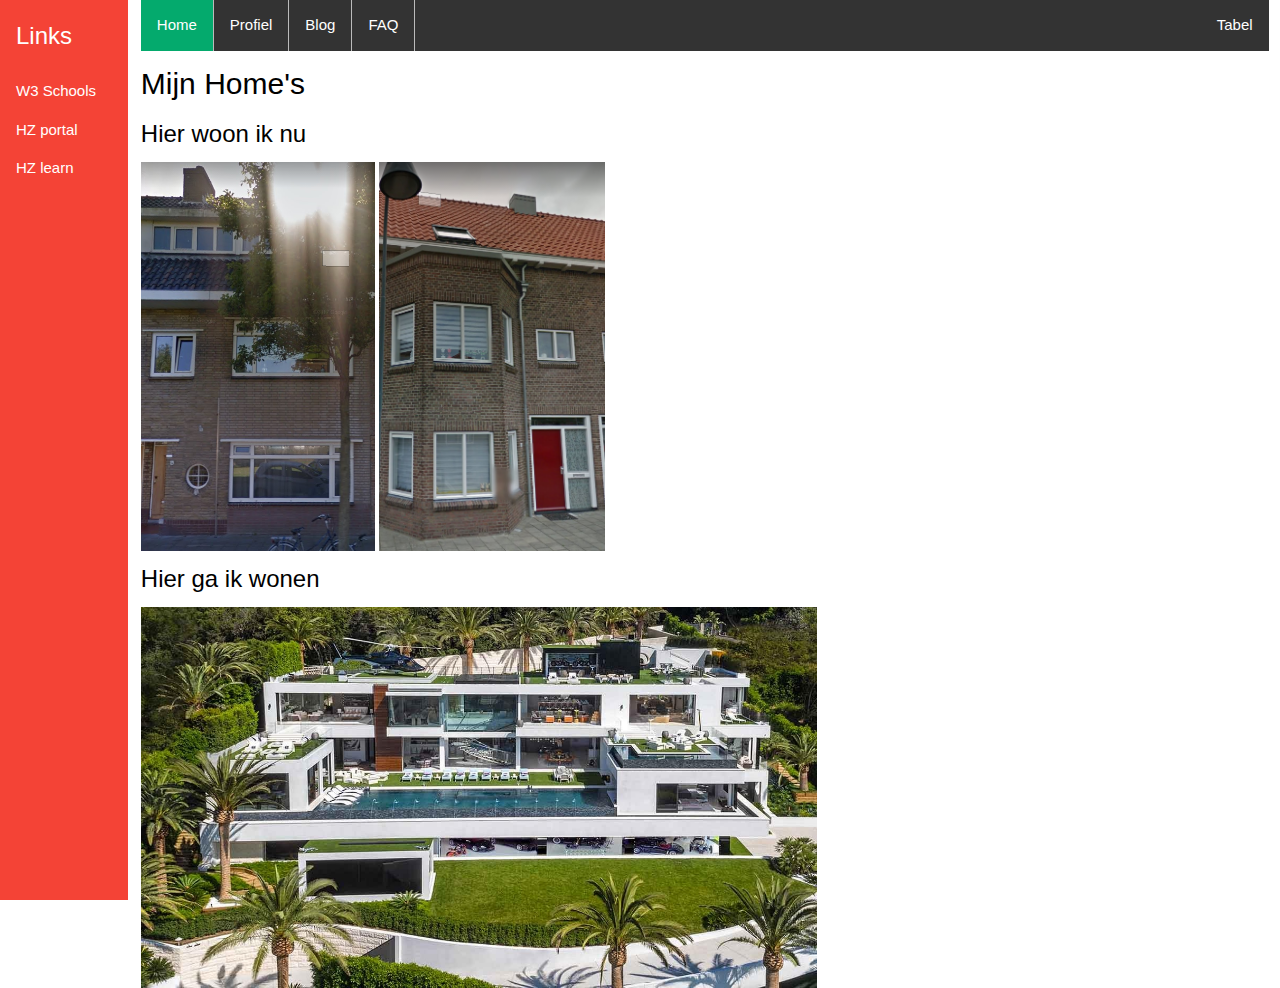
==== index.html @ 0c7b54ce "." ====
<!DOCTYPE html>
<html>

<head>
    <link rel="stylesheet" href="https://www.w3schools.com/w3css/4/w3.css">
    <link rel="stylesheet" href="style.css">
    <link rel="stylesheet" href="styles.css">
    <meta name="viewport" content="width=device-width, initial-scale=1.0">
</head>

<body>
    <div class="w3-sidebar w3-bar-block w3-red" style="width:10%">
        <h3 class="w3-bar-item">Links</h3>
        <a href="https://www.w3schools.com/" class="w3-bar-item w3-button">W3 Schools</a>
        <a href="https://portal.hz.nl/" class="w3-bar-item w3-button">HZ portal</a>
        <a href="https://learn.hz.nl/my/" class="w3-bar-item w3-button">HZ learn</a>
    </div>

    <div style="margin-left:11%">
        <div style="margin-right:1%">
        <div class="w3-container"></div>
          
        <ul>
            <li><a class="active" href="index.html">Home</a></li>
            <li><a href="profile.html">Profiel</a></li>
            <li><a href="blog.html">Blog</a></li>
            <li><a href="faq.html">FAQ</a></li>
            <li style="float:right"><a href="tabel.html">Tabel</a></li>
        </ul>

        <h2>Mijn Home's</h2>
        <h3>Hier woon ik nu</h3>
        <img src="singel.PNG" alt="Singel" width="20.75%">
        <img src="eedestraat.PNG" alt="Eedestraat" width="20%">
        <h3>Hier ga ik wonen</h3>
        <img src="huis.jpg" alt="Villa" width="60%">
    </div>
    </div>
</body>
</html>
---- style.css ----
ul {
    list-style-type: none;
    margin: 0;
    padding: 0;
    overflow: hidden;
    background-color: #333;
  }
  
  li {
    float: left;
    border-right:1px solid #bbb;
  }
  
  li:last-child {
    border-right: none;
  }
  
  li a {
    display: block;
    color: white;
    text-align: center;
    padding: 14px 16px;
    text-decoration: none;
  }
  
  li a:hover:not(.active) {
    background-color: #111;
  }
  
  .active {
    background-color: #04AA6D;
  }

  .sidenav {
    height: 100%;
    width: 200px;
    position: fixed;
    z-index: 1;
    top: 0;
    left: 0;
    background-color: #111;
    overflow-x: hidden;
    padding-top: 20px;
  }
  
  .sidenav a {
    padding: 6px 6px 6px 32px;
    text-decoration: none;
    font-size: 25px;
    color: #818181;
    display: block;
  }
  
  .sidenav a:hover {
    color: #f1f1f1;
  }
  
  .main {
    margin-left: 200px; /* Same as the width of the sidenav */
  }
  
  @media screen and (max-height: 450px) {
    .sidenav {padding-top: 15px;}
    .sidenav a {font-size: 18px;}
  }


  * {
    box-sizing: border-box;
  }
  
  .left {
    background-color: #2196F3;
    padding: 20px;
    float: left;
    width: 20%;
  }
  
  .main {
    background-color: #f1f1f1;
    padding: 20px;
    float: left;
    width: 60%;
  }
  
  .right {
    background-color: #4CAF50;
    padding: 20px;
    float: left;
    width: 20%;
  }
---- styles.css ----
.all-browsers {
    margin: 0;
    padding: 5px;
    background-color: rgb(2, 201, 201);
  }

  .all-browsers>h1,
  .browser {
    margin: 10px;
    padding: 5px;
  }

  .browser {
    background: white;
  }

  .browser>h2,
  p {
    margin: 4px;
    font-size: 90%;
}




.sidebar {
  margin: 0;
  padding: 0;
  width: 200px;
  background-color: #f1f1f1;
  position: fixed;
  height: 100%;
  overflow: auto;
}

.sidebar a {
  display: block;
  color: black;
  padding: 16px;
  text-decoration: none;
}
 
.sidebar a.active {
  background-color: #04AA6D;
  color: white;
}

.sidebar a:hover:not(.active) {
  background-color: #555;
  color: white;
}

div.content {
  margin-left: 200px;
  padding: 1px 16px;
  height: 1000px;
}

@media screen and (max-width: 700px) {
  .sidebar {
    width: 100%;
    height: auto;
    position: relative;
  }
  .sidebar a {float: left;}
  div.content {margin-left: 0;}
}

@media screen and (max-width: 400px) {
  .sidebar a {
    text-align: center;
    float: none;
  }
}
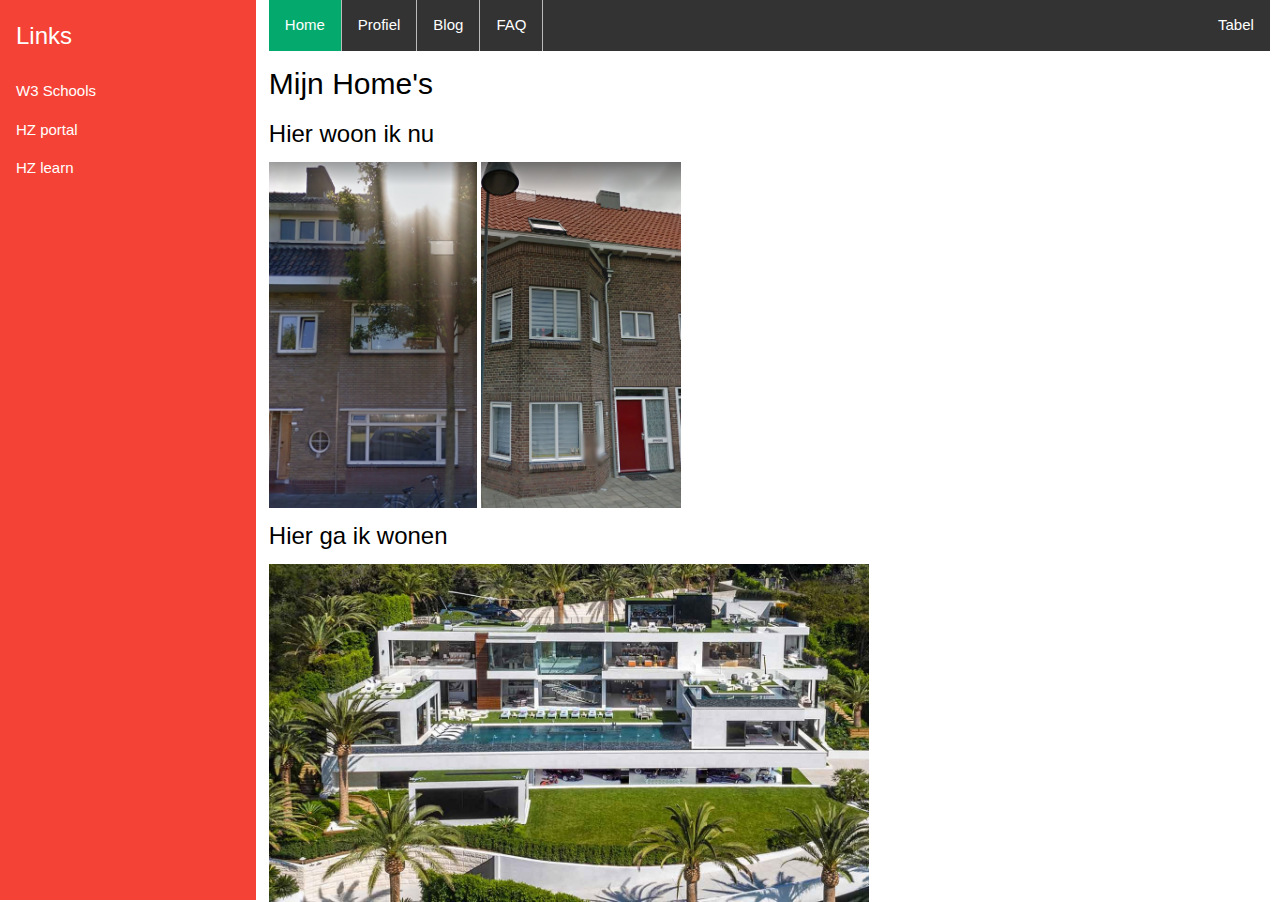
==== commit 0dd77ed0: "." ====
--- a/index.html
+++ b/index.html
@@ -4,19 +4,18 @@
 <head>
     <link rel="stylesheet" href="https://www.w3schools.com/w3css/4/w3.css">
     <link rel="stylesheet" href="style.css">
-    <link rel="stylesheet" href="styles.css">
     <meta name="viewport" content="width=device-width, initial-scale=1.0">
 </head>
 
 <body>
-    <div class="w3-sidebar w3-bar-block w3-red" style="width:10%">
+    <div class="w3-sidebar w3-bar-block w3-red" style="width:20%">
         <h3 class="w3-bar-item">Links</h3>
         <a href="https://www.w3schools.com/" class="w3-bar-item w3-button">W3 Schools</a>
         <a href="https://portal.hz.nl/" class="w3-bar-item w3-button">HZ portal</a>
         <a href="https://learn.hz.nl/my/" class="w3-bar-item w3-button">HZ learn</a>
     </div>
 
-    <div style="margin-left:11%">
+    <div style="margin-left:21%">
         <div style="margin-right:1%">
         <div class="w3-container"></div>
           
--- a/style.css
+++ b/style.css
@@ -73,20 +73,14 @@
     background-color: #2196F3;
     padding: 20px;
     float: left;
-    width: 20%;
+    width: 5%;
   }
   
   .main {
     background-color: #f1f1f1;
     padding: 20px;
     float: left;
-    width: 60%;
+    width: 95%;
   }
   
-  .right {
-    background-color: #4CAF50;
-    padding: 20px;
-    float: left;
-    width: 20%;
-  }
   
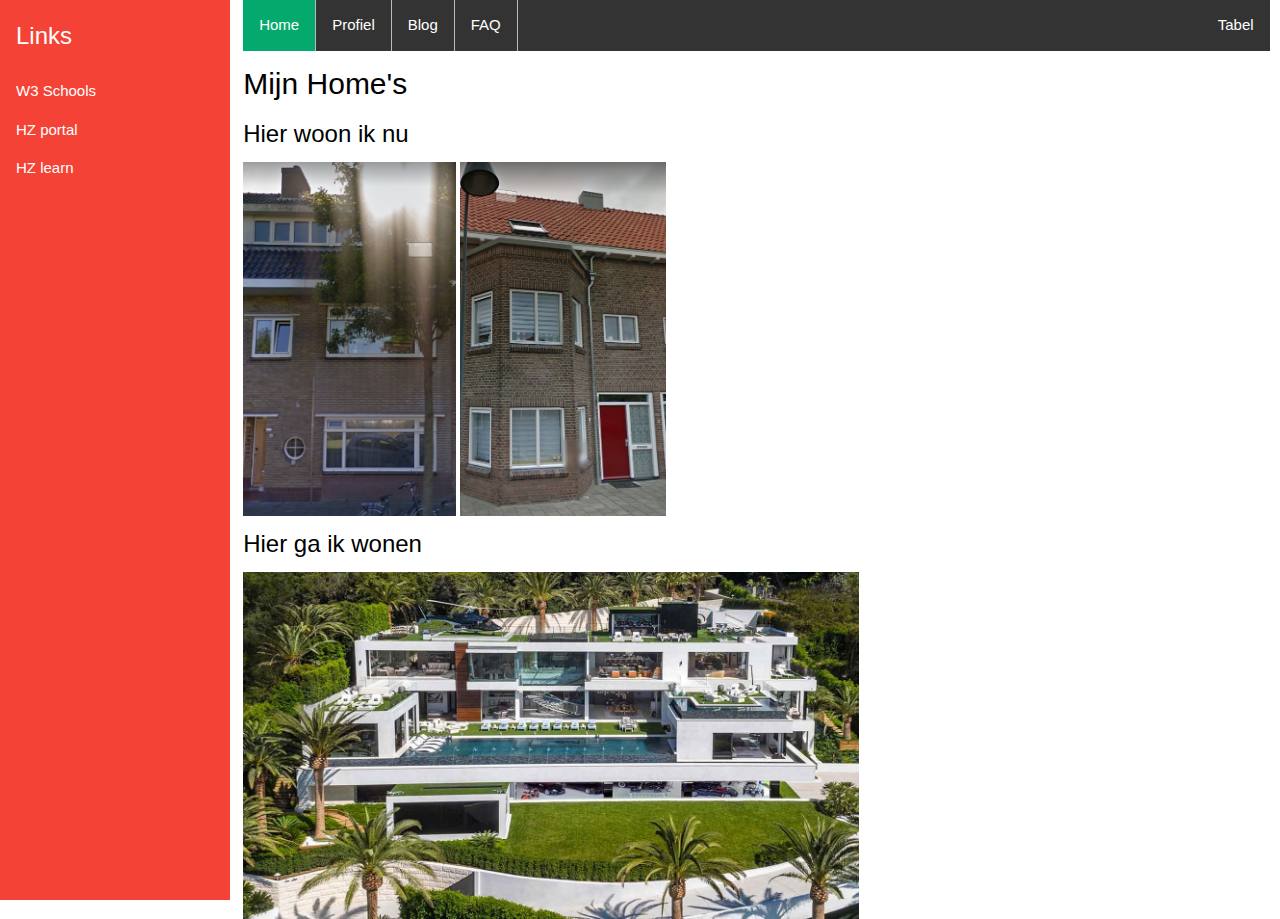
==== commit 70f16a4c: "." ====
--- a/index.html
+++ b/index.html
@@ -8,14 +8,14 @@
 </head>
 
 <body>
-    <div class="w3-sidebar w3-bar-block w3-red" style="width:20%">
+    <div class="w3-sidebar w3-bar-block w3-red" style="width:18%">
         <h3 class="w3-bar-item">Links</h3>
         <a href="https://www.w3schools.com/" class="w3-bar-item w3-button">W3 Schools</a>
         <a href="https://portal.hz.nl/" class="w3-bar-item w3-button">HZ portal</a>
         <a href="https://learn.hz.nl/my/" class="w3-bar-item w3-button">HZ learn</a>
     </div>
 
-    <div style="margin-left:21%">
+    <div style="margin-left:19%">
         <div style="margin-right:1%">
         <div class="w3-container"></div>
           
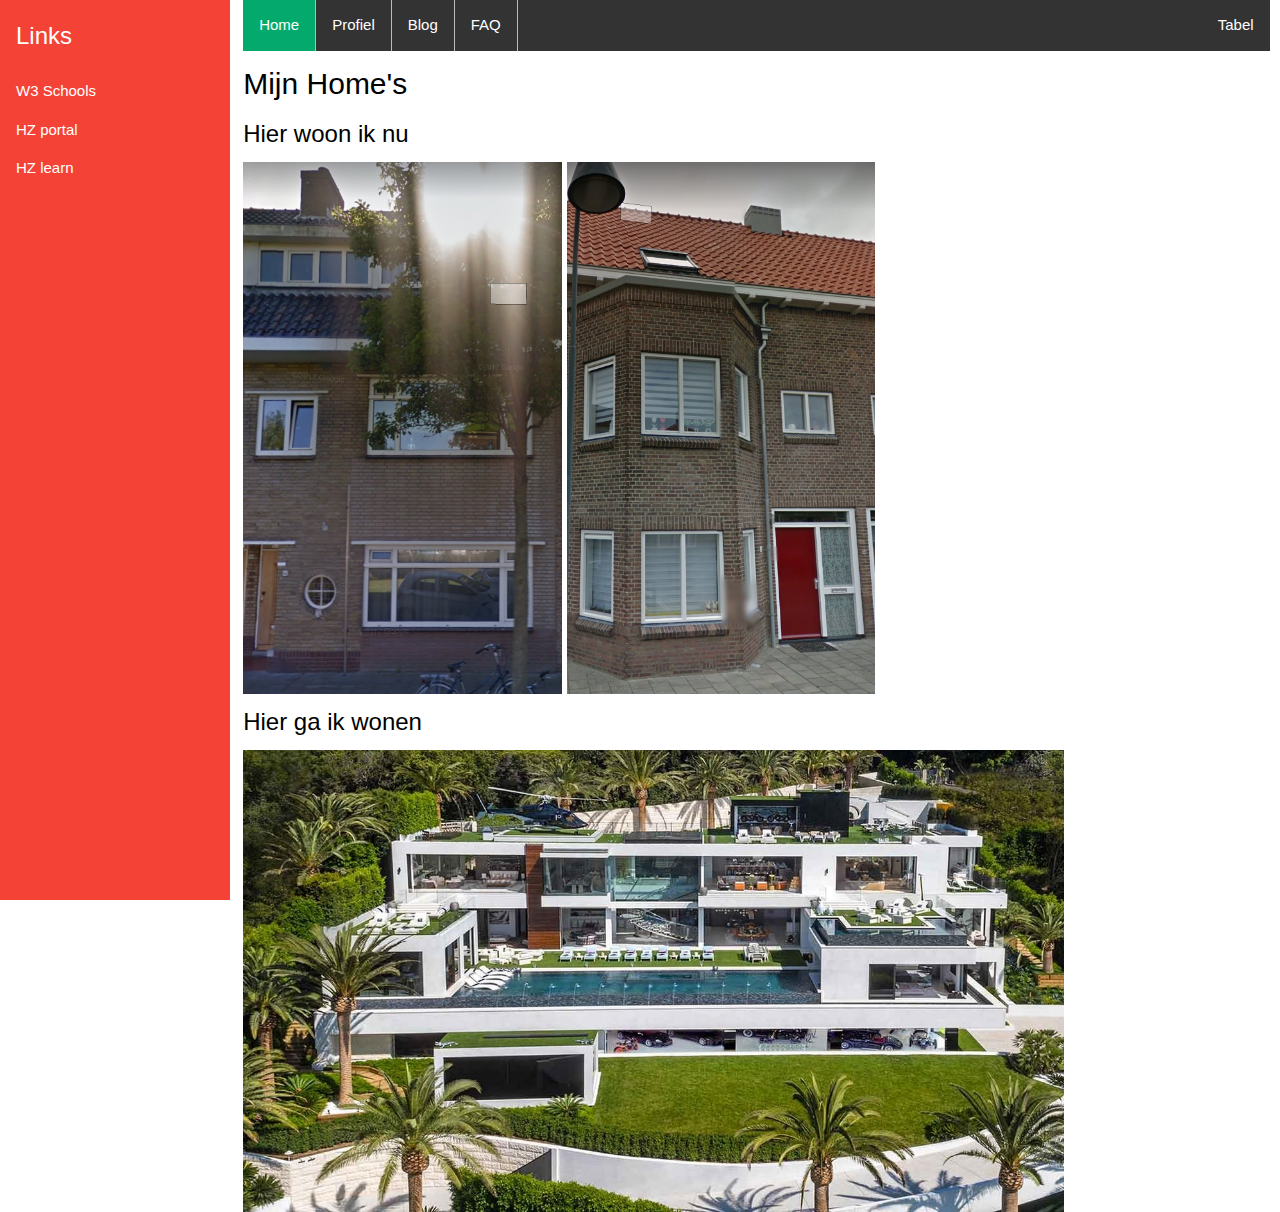
==== commit 91fef197: "." ====
--- a/index.html
+++ b/index.html
@@ -29,10 +29,10 @@
 
         <h2>Mijn Home's</h2>
         <h3>Hier woon ik nu</h3>
-        <img src="singel.PNG" alt="Singel" width="20.75%">
-        <img src="eedestraat.PNG" alt="Eedestraat" width="20%">
+        <img src="singel.PNG" alt="Singel" width="31.1%">
+        <img src="eedestraat.PNG" alt="Eedestraat" width="30%">
         <h3>Hier ga ik wonen</h3>
-        <img src="huis.jpg" alt="Villa" width="60%">
+        <img src="huis.jpg" alt="Villa" width="80%">
     </div>
     </div>
 </body>
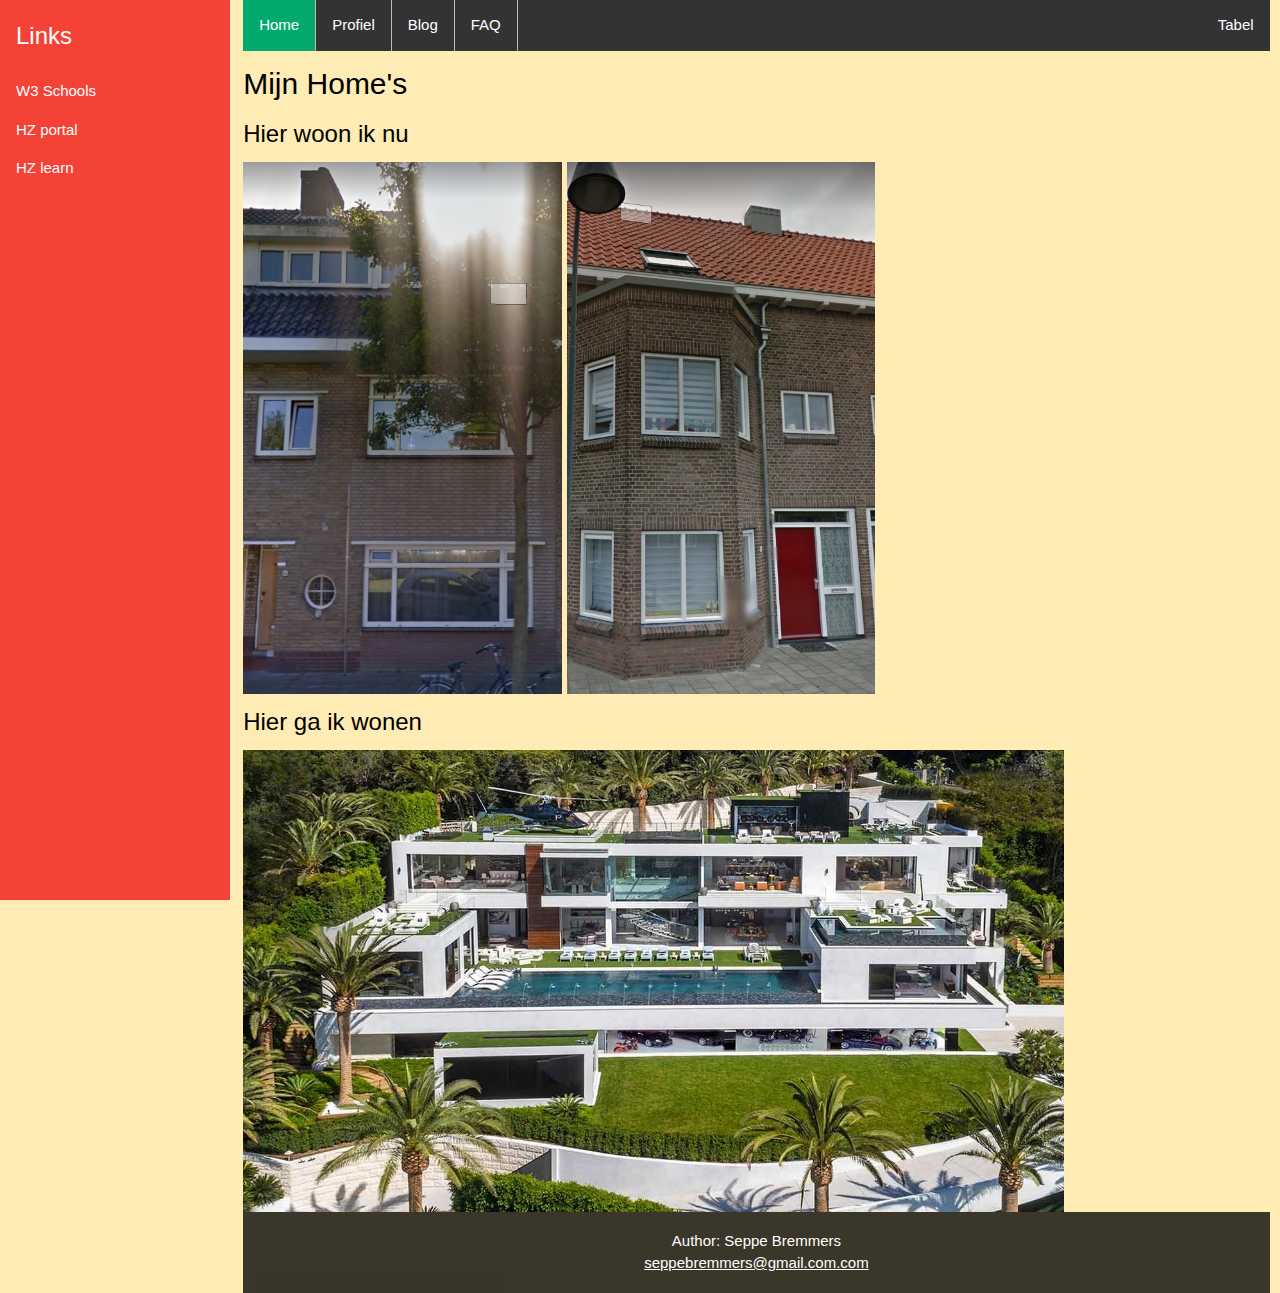
==== commit 930c6f5b: "." ====
--- a/index.html
+++ b/index.html
@@ -17,23 +17,31 @@
 
     <div style="margin-left:19%">
         <div style="margin-right:1%">
-        <div class="w3-container"></div>
-          
-        <ul>
-            <li><a class="active" href="index.html">Home</a></li>
-            <li><a href="profile.html">Profiel</a></li>
-            <li><a href="blog.html">Blog</a></li>
-            <li><a href="faq.html">FAQ</a></li>
-            <li style="float:right"><a href="tabel.html">Tabel</a></li>
-        </ul>
+            <div class="w3-container"></div>
 
-        <h2>Mijn Home's</h2>
-        <h3>Hier woon ik nu</h3>
-        <img src="singel.PNG" alt="Singel" width="31.1%">
-        <img src="eedestraat.PNG" alt="Eedestraat" width="30%">
-        <h3>Hier ga ik wonen</h3>
-        <img src="huis.jpg" alt="Villa" width="80%">
-    </div>
+            <ul>
+                <li><a class="active" href="index.html">Home</a></li>
+                <li><a href="profile.html">Profiel</a></li>
+                <li><a href="blog.html">Blog</a></li>
+                <li><a href="faq.html">FAQ</a></li>
+                <li style="float:right"><a href="tabel.html">Tabel</a></li>
+            </ul>
+
+            <h2>Mijn Home's</h2>
+            <h3>Hier woon ik nu</h3>
+            <img src="singel.PNG" alt="Singel" width="31.1%">
+            <img src="eedestraat.PNG" alt="Eedestraat" width="30%">
+            <h3>Hier ga ik wonen</h3>
+            <img src="huis.jpg" alt="Villa" width="80%">
+            <div style="margin-bottom;:1%">
+            <footer>
+                <p>Author: Seppe Bremmers<br>
+                    <a href="mailto:seppebremmers@gmail.com">seppebremmers@gmail.com.com</a>
+                </p>
+            </footer>
+            </div>
+        </div>
     </div>
 </body>
+
 </html>--- a/style.css
+++ b/style.css
@@ -69,18 +69,13 @@
     box-sizing: border-box;
   }
   
-  .left {
-    background-color: #2196F3;
-    padding: 20px;
-    float: left;
-    width: 5%;
+  body {
+    background-color: #ffebb4;
   }
-  
-  .main {
-    background-color: #f1f1f1;
-    padding: 20px;
-    float: left;
-    width: 95%;
-  }
-  
-  
+
+  footer {
+    text-align: center;
+    padding: 3px;
+    background-color: rgba(0, 0, 0, 0.774);
+    color: white;
+  }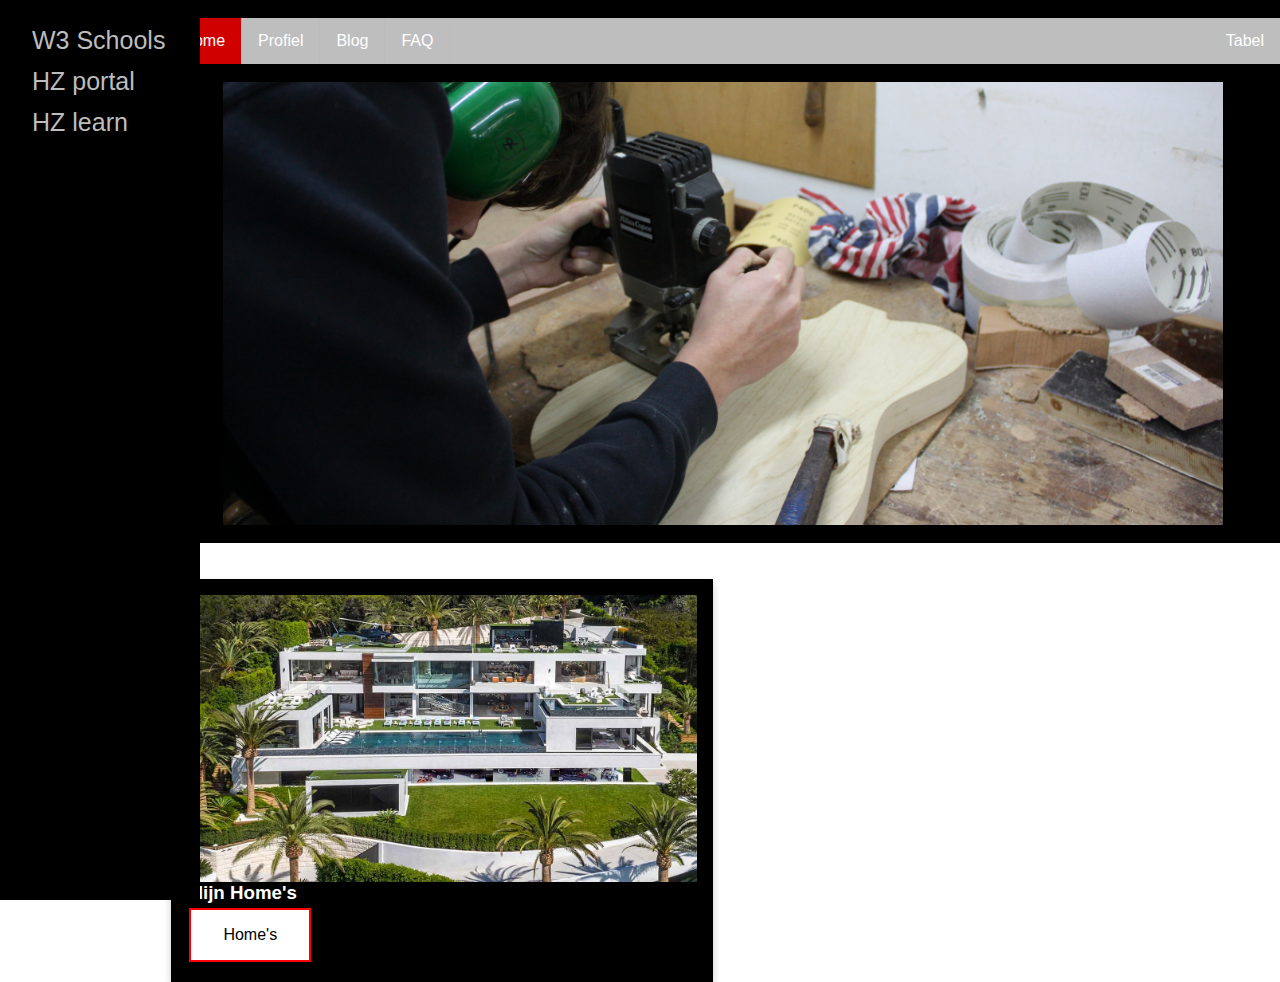
==== commit 04cf232d: "." ====
--- a/index.html
+++ b/index.html
@@ -2,46 +2,83 @@
 <html>
 
 <head>
-    <link rel="stylesheet" href="https://www.w3schools.com/w3css/4/w3.css">
-    <link rel="stylesheet" href="style.css">
-    <meta name="viewport" content="width=device-width, initial-scale=1.0">
+    <style>
+
+    </style>
+    <meta name="viewport" content="width=device-width, initial-scale=1">
+    <link rel="stylesheet" href="test.css">
 </head>
 
 <body>
-    <div class="w3-sidebar w3-bar-block w3-red" style="width:18%">
-        <h3 class="w3-bar-item">Links</h3>
-        <a href="https://www.w3schools.com/" class="w3-bar-item w3-button">W3 Schools</a>
-        <a href="https://portal.hz.nl/" class="w3-bar-item w3-button">HZ portal</a>
-        <a href="https://learn.hz.nl/my/" class="w3-bar-item w3-button">HZ learn</a>
+    <div class="sidenav">
+        <a href="https://www.w3schools.com/">W3 Schools</a>
+        <a href="https://portal.hz.nl/">HZ portal</a>
+        <a href="https://learn.hz.nl/my/">HZ learn</a>
     </div>
+    <div style="margin-left:13%">
+    <article><br>
+        <ul>
+            <li><a class="active" href="index.html">Home</a></li>
+            <li><a href="profile.html">Profiel</a></li>
+            <li><a href="blog.html">Blog</a></li>
+            <li><a href="faq.html">FAQ</a></li>
+            <li style="float:right"><a href="tabel.html">Tabel</a></li>
+        </ul>
+        <br>
 
-    <div style="margin-left:19%">
-        <div style="margin-right:1%">
-            <div class="w3-container"></div>
+        <div class="slideshow-container">
 
-            <ul>
-                <li><a class="active" href="index.html">Home</a></li>
-                <li><a href="profile.html">Profiel</a></li>
-                <li><a href="blog.html">Blog</a></li>
-                <li><a href="faq.html">FAQ</a></li>
-                <li style="float:right"><a href="tabel.html">Tabel</a></li>
-            </ul>
+            <div class="mySlides fade">
+                <img src="frezen.jpg" style="width:100%">
+            </div>
 
-            <h2>Mijn Home's</h2>
-            <h3>Hier woon ik nu</h3>
-            <img src="singel.PNG" alt="Singel" width="31.1%">
-            <img src="eedestraat.PNG" alt="Eedestraat" width="30%">
-            <h3>Hier ga ik wonen</h3>
-            <img src="huis.jpg" alt="Villa" width="80%">
-            <div style="margin-bottom;:1%">
-            <footer>
-                <p>Author: Seppe Bremmers<br>
-                    <a href="mailto:seppebremmers@gmail.com">seppebremmers@gmail.com.com</a>
-                </p>
-            </footer>
+            <div class="mySlides fade">
+                <img src="schuurpapier.jpg" style="width:100%">
+            </div>
+
+            <div class="mySlides fade">
+                <img src="klemmen.jpg" style="width:100%">
+            </div>
+
+        </div>
+        <br>
+
+        <script>
+            var slideIndex = 0;
+            showSlides();
+
+            function showSlides() {
+                var i;
+                var slides = document.getElementsByClassName("mySlides");
+                var dots = document.getElementsByClassName("dot");
+                for (i = 0; i < slides.length; i++) {
+                    slides[i].style.display = "none";
+                }
+                slideIndex++;
+                if (slideIndex > slides.length) { slideIndex = 1 }
+                for (i = 0; i < dots.length; i++) {
+                    dots[i].className = dots[i].className.replace(" active", "");
+                }
+                slides[slideIndex - 1].style.display = "block";
+                setTimeout(showSlides, 5000); // Change image every 2 seconds
+            }
+        </script>
+    </article>
+    <br><br>
+
+    <div class="row">
+        <div class="column">
+            <div class="card">
+
+                <img src="huis.jpg" width="100%">
+                <h3>Mijn Home's</h3>
+                <p></p>
+                <a button class="button button1" href="home.html">Home's</a>
             </div>
         </div>
     </div>
+    </div>
+
 </body>
 
 </html>--- a/test.css
+++ b/test.css
@@ -0,0 +1,251 @@
+* {
+  box-sizing: border-box;
+  margin:0;
+  padding:0;
+}
+body {font-family: Verdana, sans-serif;}
+.mySlides {display: none;}
+img {vertical-align: middle;}
+
+.slideshow-container {
+  max-width: 1000px;
+  position: relative;
+  margin: auto;
+}
+
+.text {
+  color: #f2f2f2;
+  font-size: 15px;
+  padding: 8px 12px;
+  position: absolute;
+  bottom: 8px;
+  width: 100%;
+  text-align: center;
+}
+
+.numbertext {
+  color: #f2f2f2;
+  font-size: 12px;
+  padding: 8px 12px;
+  position: absolute;
+  top: 0;
+}
+
+/* The dots/bullets/indicators */
+.dot {
+  height: 15px;
+  width: 15px;
+  margin: 0 2px;
+  background-color: rgb(0, 0, 0);
+  border-radius: 50%;
+  display: inline-block;
+  transition: background-color 0.6s ease;
+}
+
+.active {
+  background-color: rgba(255, 255, 255, 0);
+}
+
+/* Fading animation */
+.fade {
+  -webkit-animation-name: fade;
+  -webkit-animation-duration: 1.5s;
+  animation-name: fade;
+  animation-duration: 1.5s;
+}
+
+@-webkit-keyframes fade {
+  from {opacity: .4} 
+  to {opacity: 1}
+}
+
+@keyframes fade {
+  from {opacity: .4} 
+  to {opacity: 1}
+}
+
+/* On smaller screens, decrease text size */
+@media only screen and (max-width: 300px) {
+  .text {font-size: 11px}
+}
+
+ul {
+    list-style-type: none;
+    margin: 0;
+    padding: 0;
+    overflow: hidden;
+    background-color: rgb(190, 190, 190);
+  }
+  
+  li {
+    float: left;
+    border-right:1px solid #bbb;
+  }
+  
+  li:last-child {
+    border-right: none;
+  }
+  
+  li a {
+    display: block;
+    color: white;
+    text-align: center;
+    padding: 14px 16px;
+    text-decoration: none;
+  }
+  
+  li a:hover:not(.active) {
+    background-color: rgb(255, 255, 255);
+    color: black;
+
+  }
+  
+  .active {
+    background-color: #d10000;
+  }
+
+
+  article {
+    background-color: #000000;
+  }
+
+
+  .grid-container {
+    display: grid;
+    grid-template-columns: 1fr 1fr;
+    grid-gap: 20px;
+}
+
+.button {
+  border: none;
+  color: white;
+  padding: 16px 32px;
+  text-align: center;
+  text-decoration: none;
+  display: inline-block;
+  font-size: 16px;
+  margin: 4px 2px;
+  transition-duration: 0.4s;
+  cursor: pointer;
+}
+
+.button1 {
+  background-color: white; 
+  color: black; 
+  border: 2px solid red;
+}
+
+.button1:hover {
+  background-color: red;
+  color: white;
+}
+
+* {
+    box-sizing: border-box;
+}
+
+body {
+    font-family: Arial, Helvetica, sans-serif;
+}
+
+.column {
+    float: left;
+    width: 50%;
+    padding: 0 10px;
+}
+
+.row {
+    margin: 0 -5px;
+}
+
+.row:after {
+    content: "";
+    display: table;
+    clear: both;
+}
+
+@media screen and (max-width: 600px) {
+    .column {
+        width: 100%;
+        display: block;
+        margin-bottom: 20px;
+    }
+}
+
+/* Style the counter cards */
+.card {
+    color: white;
+    box-shadow: 0 4px 8px 0 rgba(0, 0, 0, 0.2);
+    padding: 16px;
+    text-align: left;
+    background-color: #000000;
+}
+
+.sidenav {
+  height: 100%;
+  width: 200px;
+  position: fixed;
+  z-index: 1;
+  top: 0;
+  left: 0;
+  background-color: black;
+  overflow-x: hidden;
+  padding-top: 20px;
+}
+
+.sidenav a {
+  padding: 6px 6px 6px 32px;
+  text-decoration: none;
+  font-size: 25px;
+  color: rgb(189, 189, 189);
+  display: block;
+}
+
+.sidenav a:hover {
+  color: #f1f1f1;
+}
+
+.main {
+  margin-left: 200px;
+}
+
+@media screen and (max-height: 450px) {
+  .sidenav {padding-top: 15px;}
+  .sidenav a {font-size: 18px;}
+}
+
+.all-browsers {
+  margin: 0;
+  padding: 5px;
+  background-color:black;
+}
+
+.all-browsers>h1,
+.browser {
+  margin: 10px;
+  padding: 5px;
+}
+
+.browser {
+  background: white;
+}
+
+h1 {
+  color: white;
+}
+
+table {
+  border-collapse: collapse;
+  width: 100%;
+}
+
+th,
+td {
+  text-align: left;
+  padding: 8px;
+}
+
+tr:nth-child(even) {
+  background-color: black;
+  color: white;
+}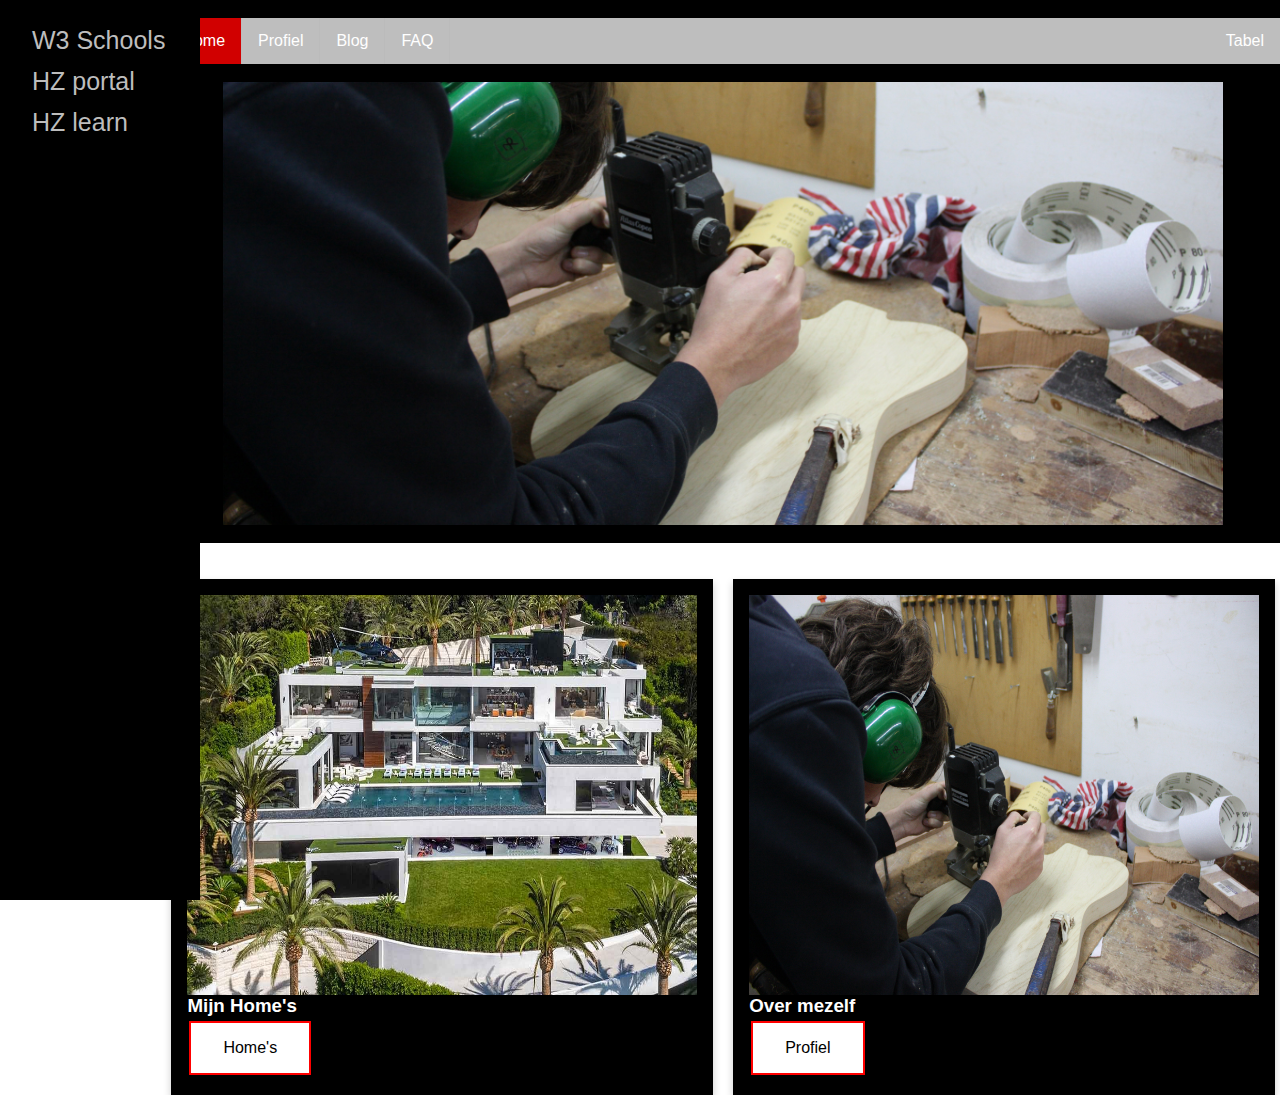
==== commit f77f2f37: "." ====
--- a/index.html
+++ b/index.html
@@ -70,10 +70,19 @@
         <div class="column">
             <div class="card">
 
-                <img src="huis.jpg" width="100%">
+                <img src="huis.jpg" width="100%"><br>
                 <h3>Mijn Home's</h3>
                 <p></p>
                 <a button class="button button1" href="home.html">Home's</a>
+            </div>
+        </div>
+        <div class="column">
+            <div class="card">
+
+                <img src="2-IMG_5320.jpg" width="100%"><br>
+                <h3>Over mezelf</h3>
+                <p></p>
+                <a button class="button button1" href="profile.html">Profiel</a>
             </div>
         </div>
     </div>
--- a/test.css
+++ b/test.css
@@ -179,6 +179,9 @@
     padding: 16px;
     text-align: left;
     background-color: #000000;
+}
+.card img {
+  height: 400px;
 }
 
 .sidenav {
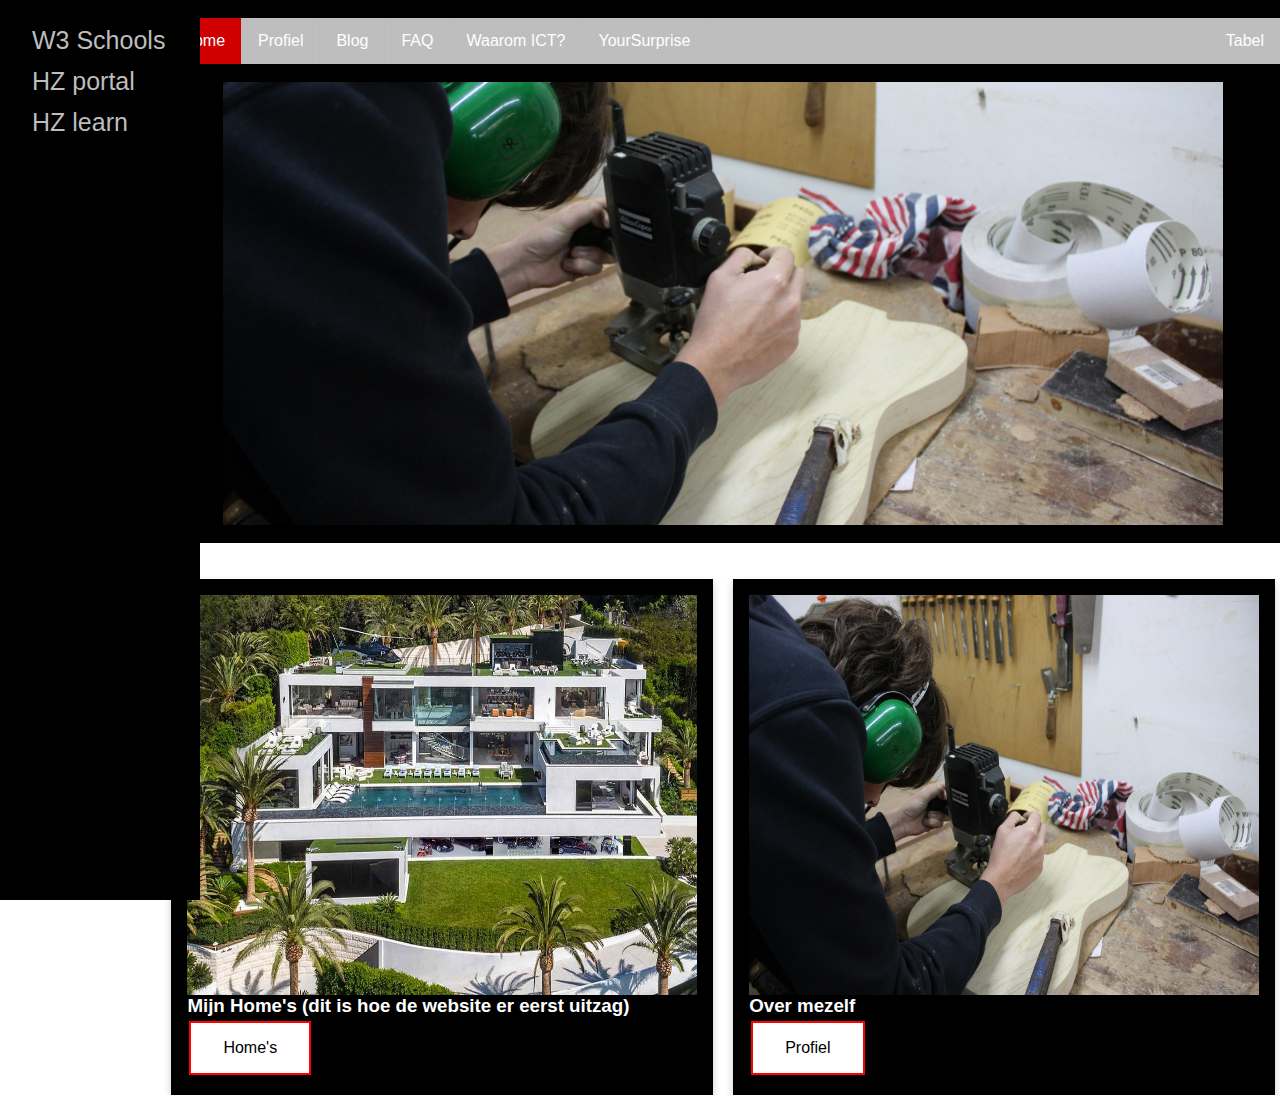
==== commit 14ded154: "." ====
--- a/index.html
+++ b/index.html
@@ -22,6 +22,8 @@
             <li><a href="profile.html">Profiel</a></li>
             <li><a href="blog.html">Blog</a></li>
             <li><a href="faq.html">FAQ</a></li>
+            <li><a href="waarom.html">Waarom ICT?</a></li>
+            <li><a href="surprise.html">YourSurprise</a></li>
             <li style="float:right"><a href="tabel.html">Tabel</a></li>
         </ul>
         <br>
@@ -29,15 +31,15 @@
         <div class="slideshow-container">
 
             <div class="mySlides fade">
-                <img src="frezen.jpg" style="width:100%">
+                <img src="photos/frezen.jpg" style="width:100%">
             </div>
 
             <div class="mySlides fade">
-                <img src="schuurpapier.jpg" style="width:100%">
+                <img src="photos/schuurpapier.jpg" style="width:100%">
             </div>
 
             <div class="mySlides fade">
-                <img src="klemmen.jpg" style="width:100%">
+                <img src="photos/klemmen.jpg" style="width:100%">
             </div>
 
         </div>
@@ -70,8 +72,8 @@
         <div class="column">
             <div class="card">
 
-                <img src="huis.jpg" width="100%"><br>
-                <h3>Mijn Home's</h3>
+                <img src="photos/huis.jpg" width="100%"><br>
+                <h3>Mijn Home's (dit is hoe de website er eerst uitzag)</h3>
                 <p></p>
                 <a button class="button button1" href="home.html">Home's</a>
             </div>
@@ -79,7 +81,7 @@
         <div class="column">
             <div class="card">
 
-                <img src="2-IMG_5320.jpg" width="100%"><br>
+                <img src="photos/2-IMG_5320.jpg" width="100%"><br>
                 <h3>Over mezelf</h3>
                 <p></p>
                 <a button class="button button1" href="profile.html">Profiel</a>
--- a/test.css
+++ b/test.css
@@ -1,3 +1,16 @@
+article {
+  background-color: black;
+}
+
+section {
+  background-color: black;
+  height: 400px;
+}
+
+.card {
+  background-color: black;
+}
+
 * {
   box-sizing: border-box;
   margin:0;
@@ -105,9 +118,6 @@
   }
 
 
-  article {
-    background-color: #000000;
-  }
 
 
   .grid-container {
@@ -178,7 +188,6 @@
     box-shadow: 0 4px 8px 0 rgba(0, 0, 0, 0.2);
     padding: 16px;
     text-align: left;
-    background-color: #000000;
 }
 .card img {
   height: 400px;
